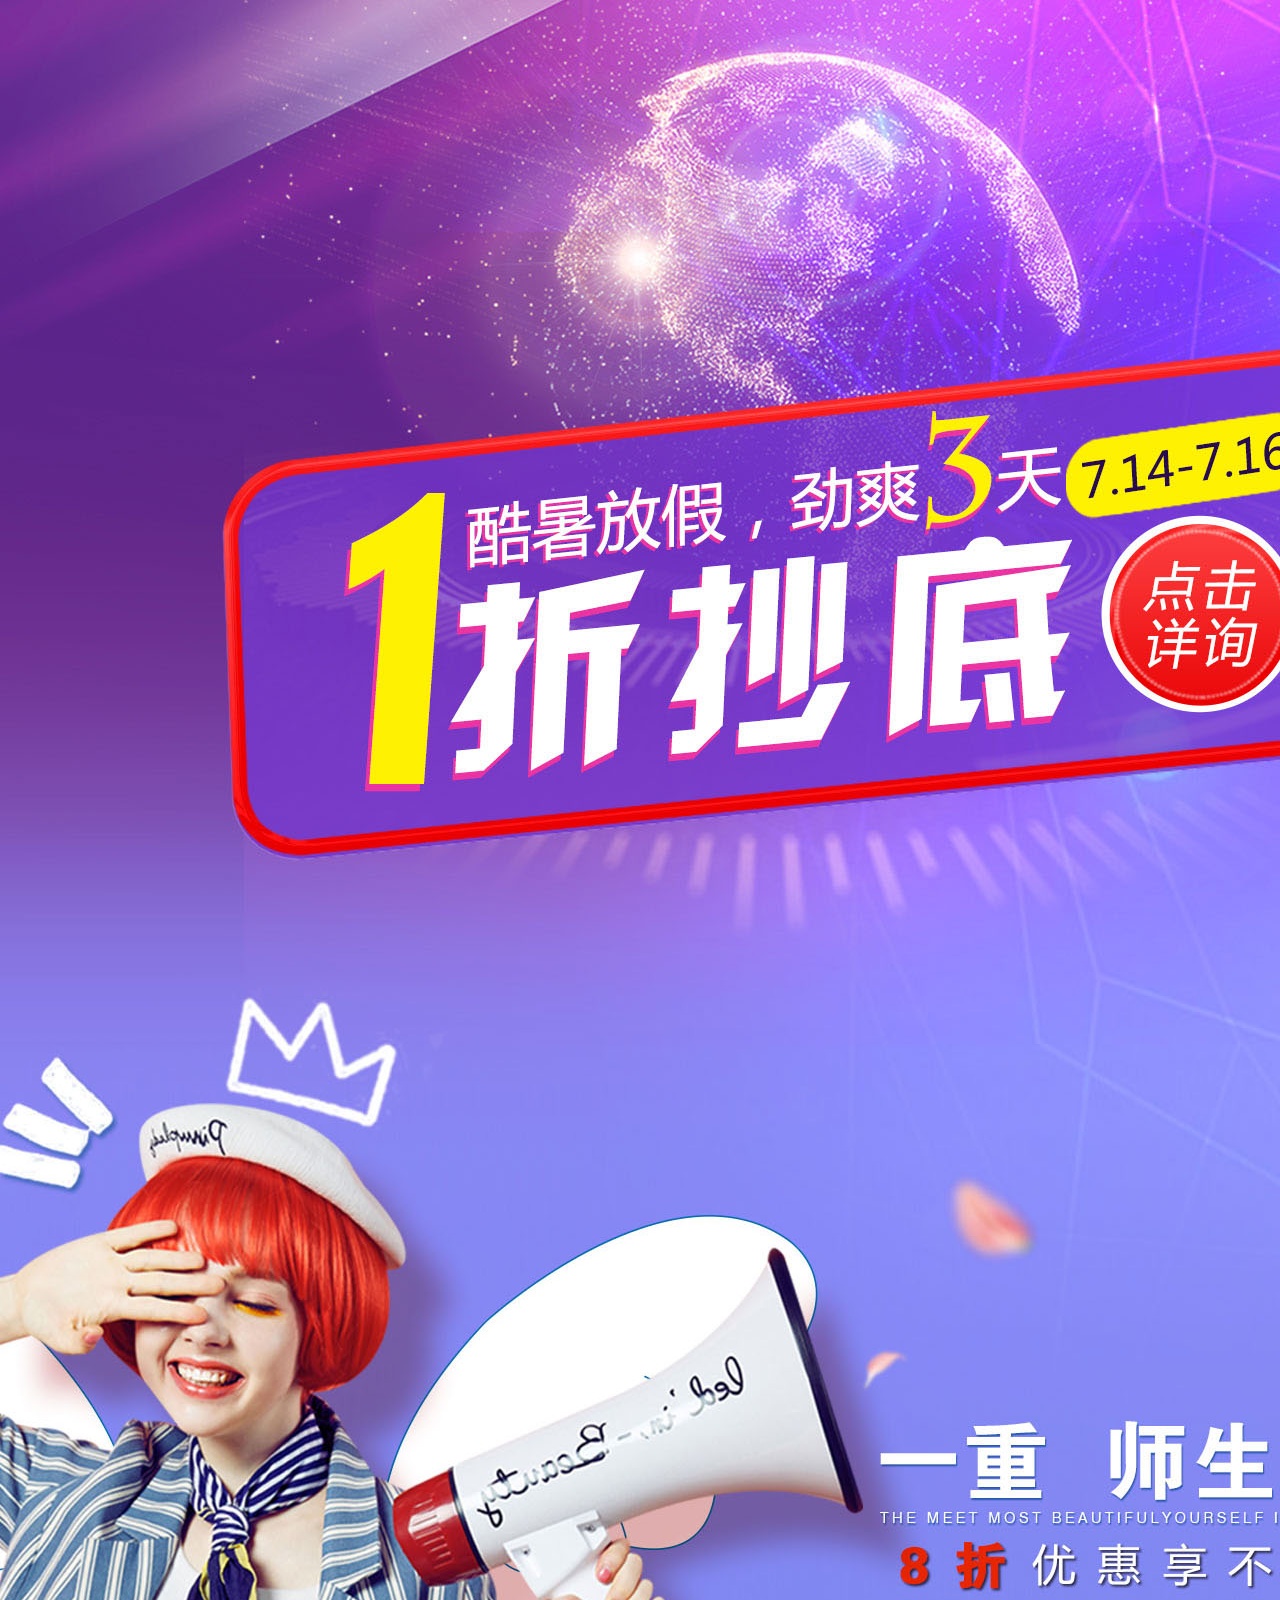
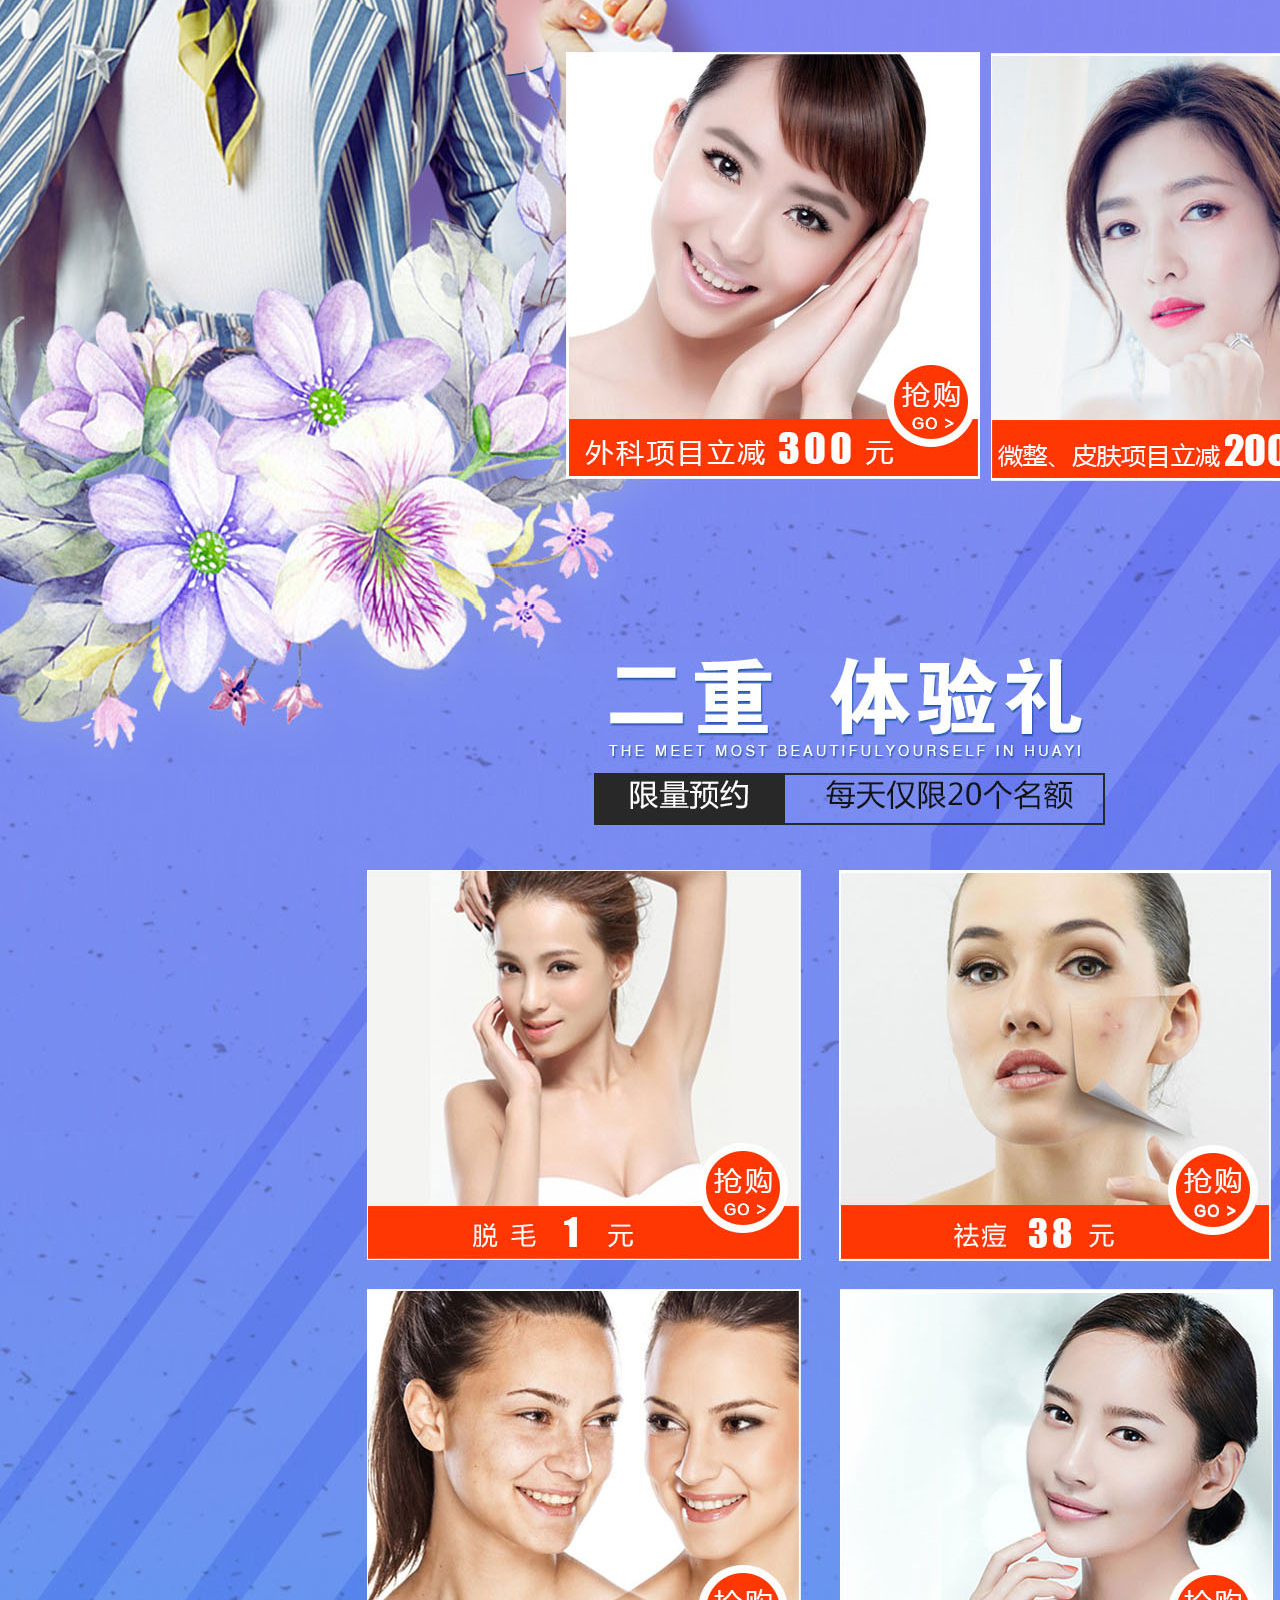
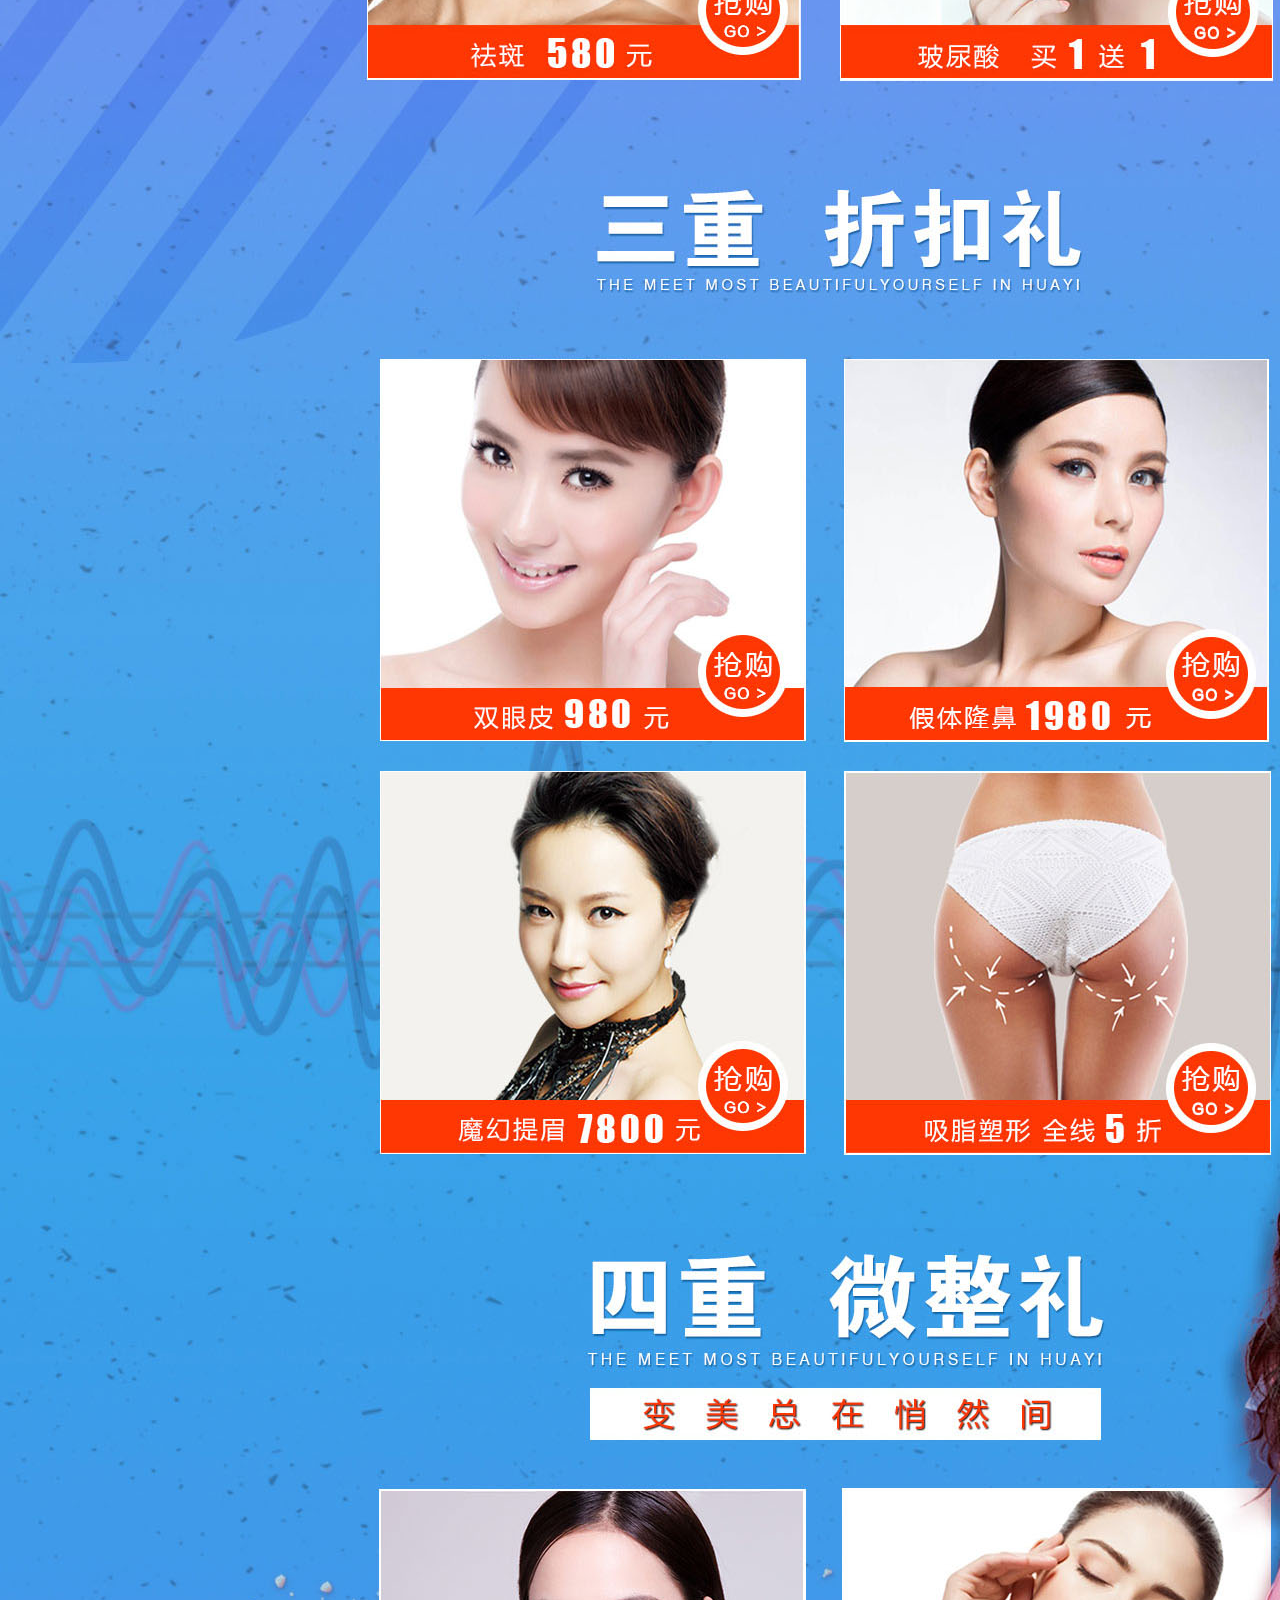
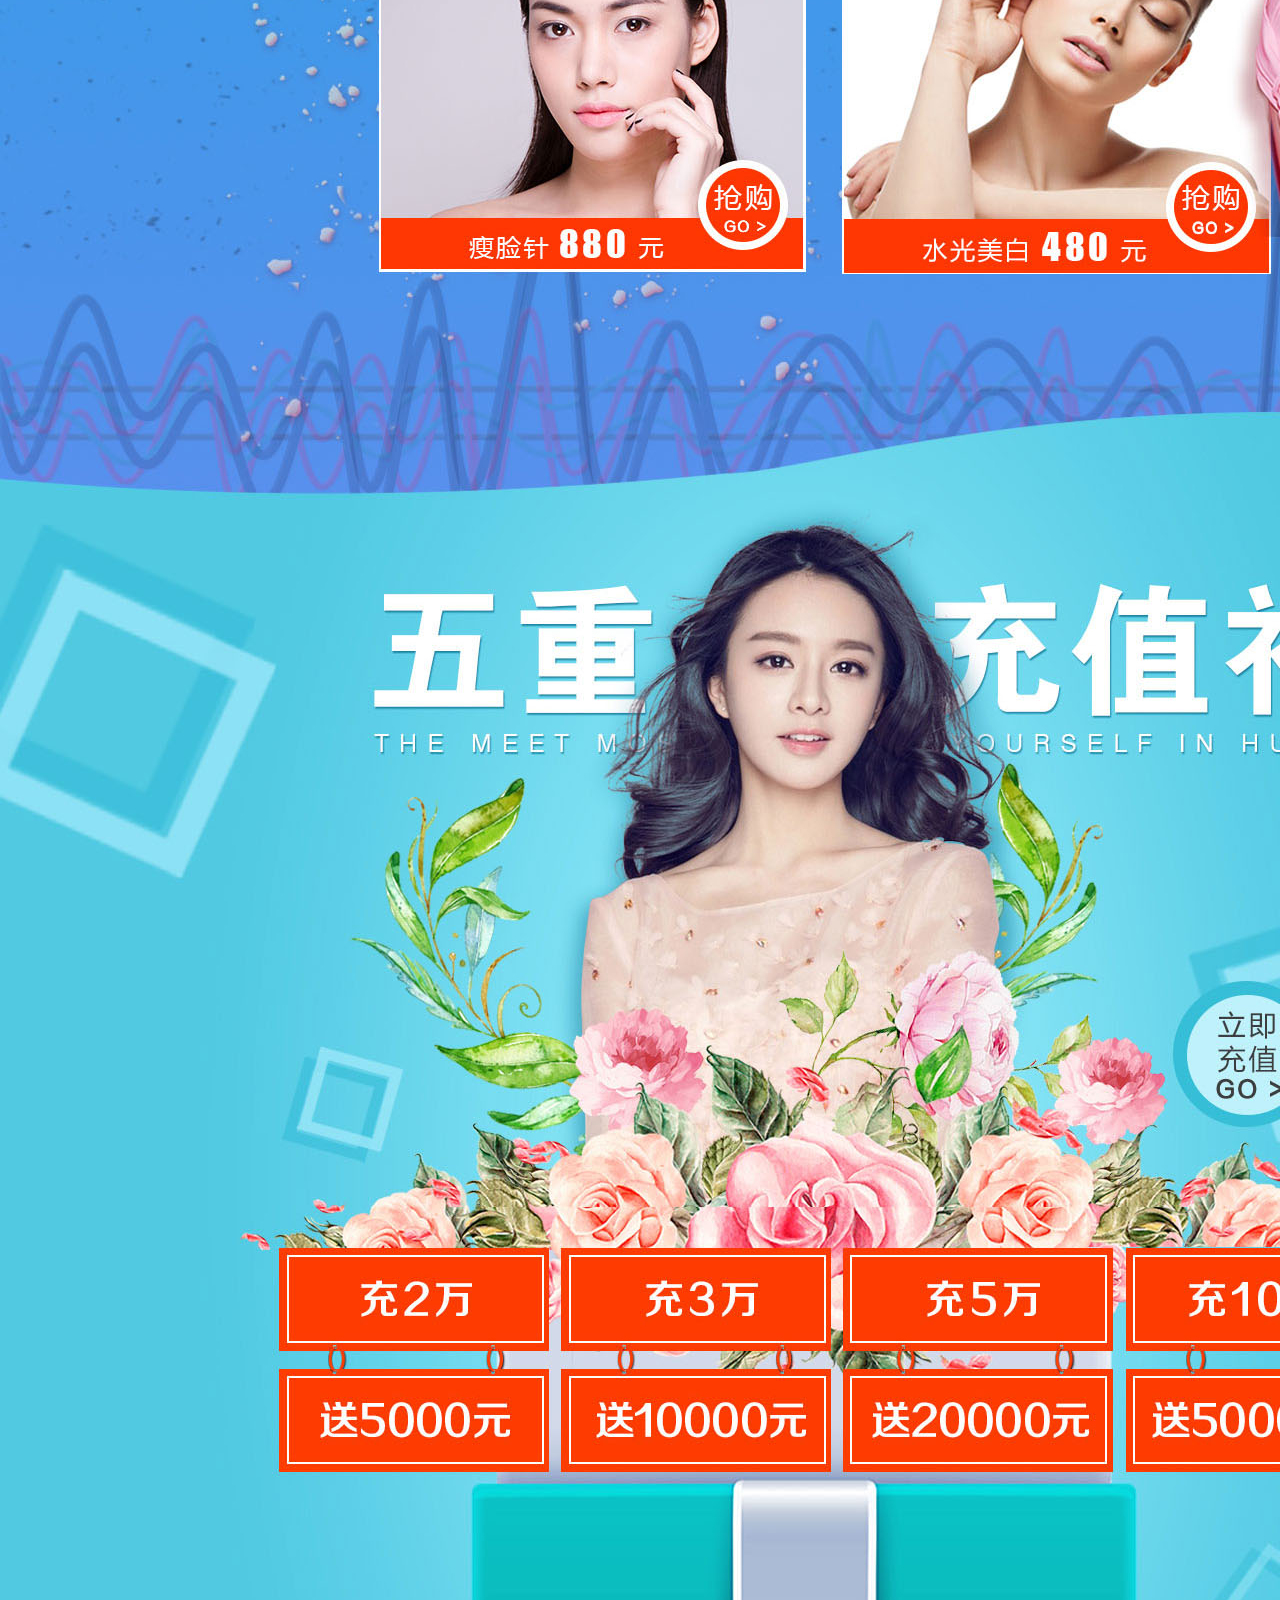
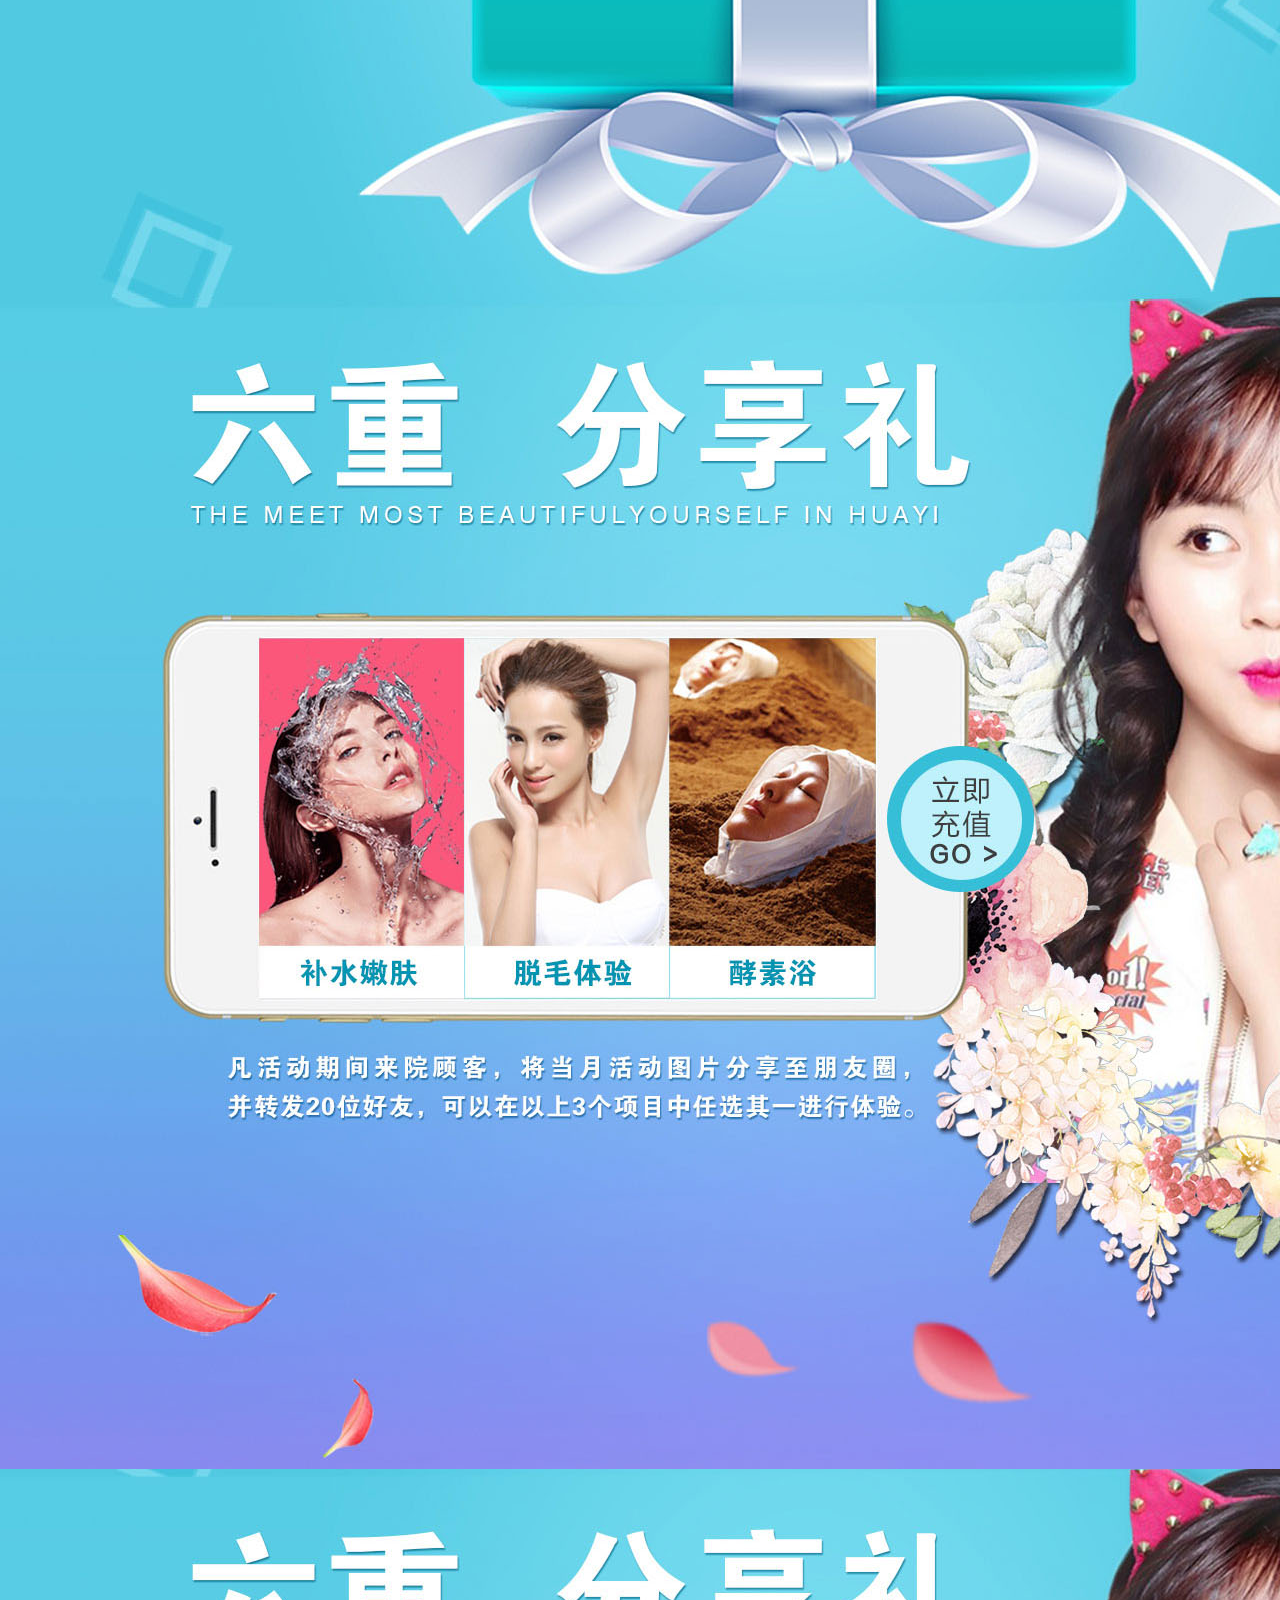
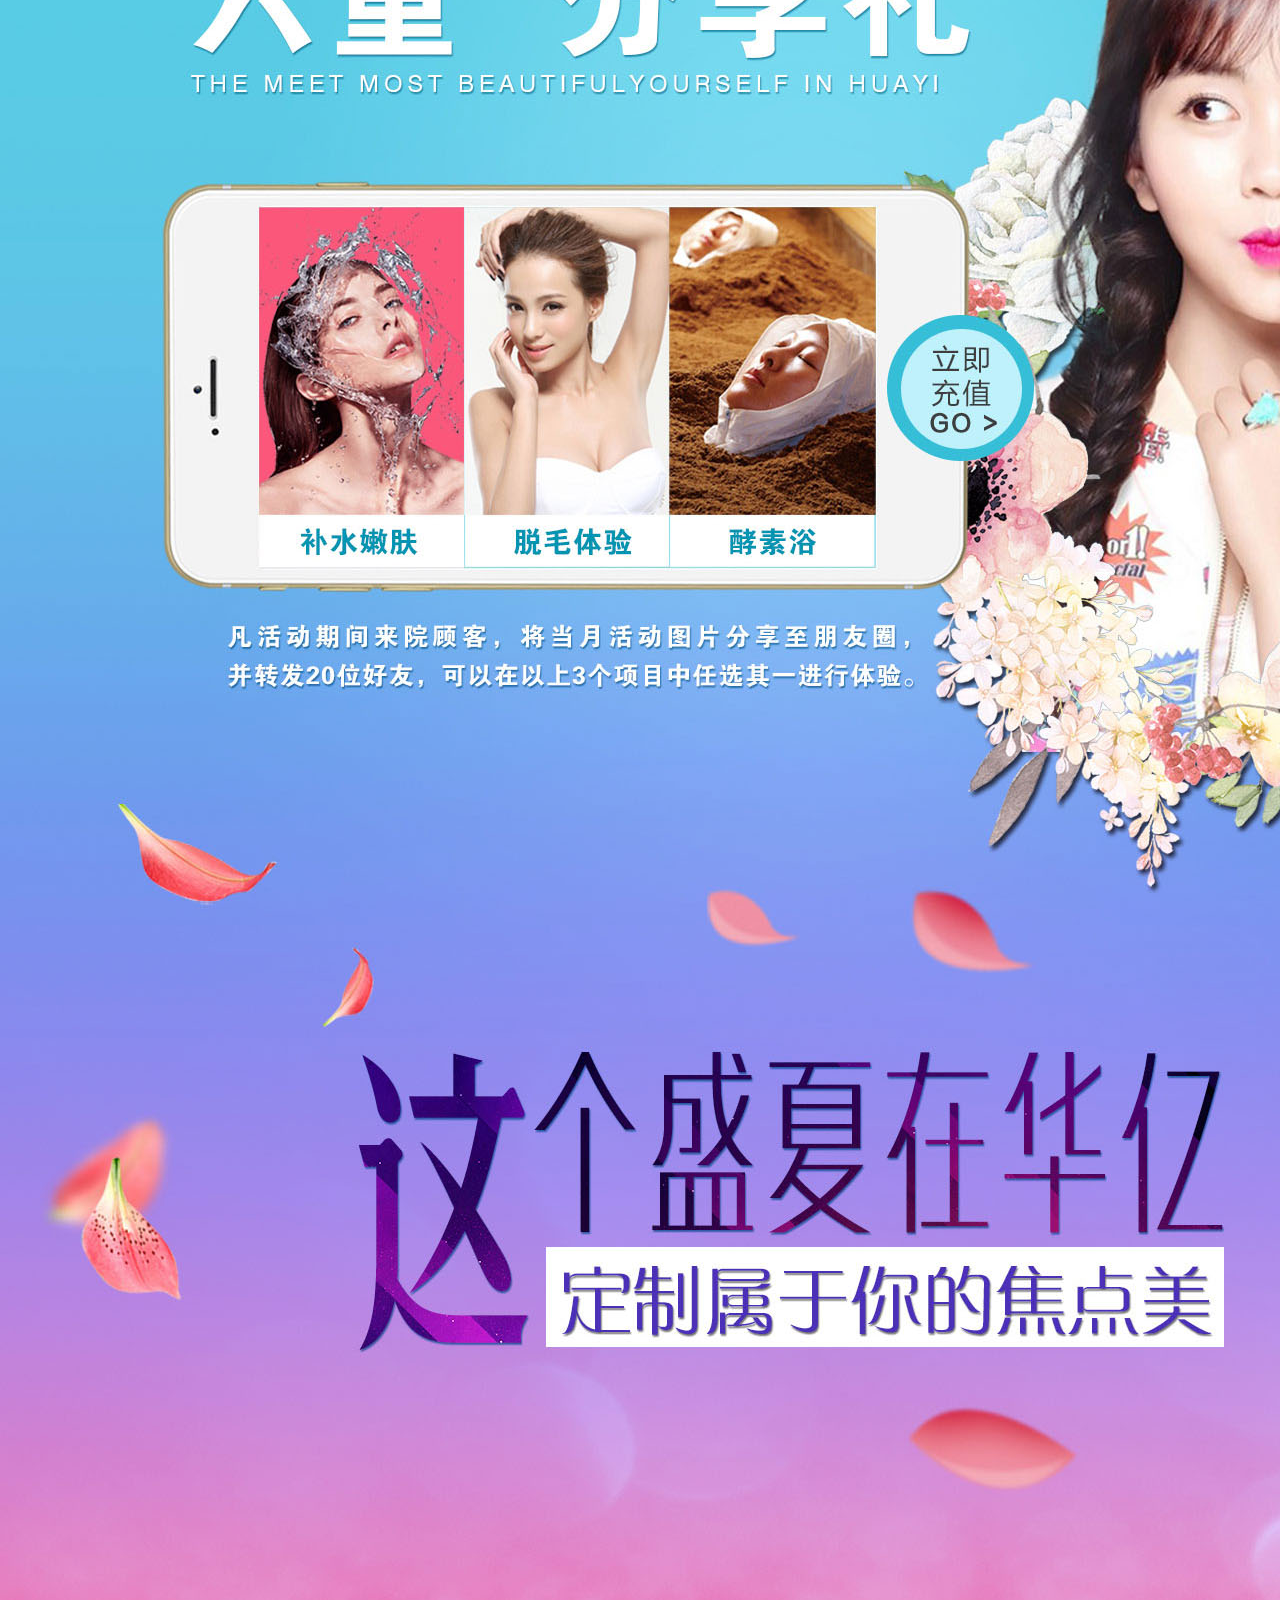
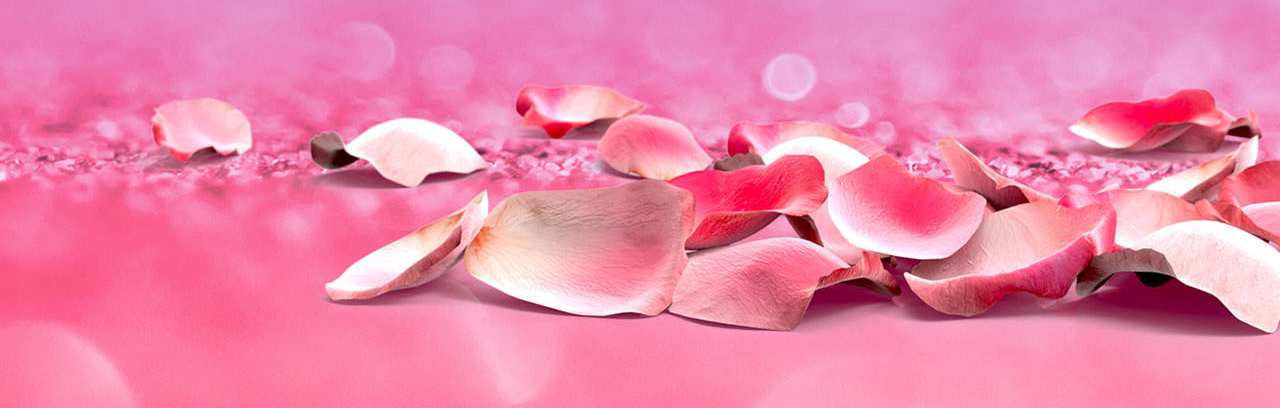
==== 20170711 暑期放假劲爆三天/index.html @ c22a5d0d "pic" ====
<!DOCTYPE html>
<html lang="zh">
<head> 
	<meta charset="UTF-8">
	 <meta http-equiv="X-UA-Compatible" content="IE=edge">
	<meta name="viewport" content="width=device-width, initial-scale=1">
	<meta name="author" content="Sup_"/>
	<meta name="Generator" content="Sublime Text">  
	<title>无标题文档</title>
	<style type="text/css">
		*{
			margin: 0;
			padding: 0;
		}
		.content{
			margin: auto;
			width: 1600px;
		}
		.content>div{
			position: relative;
		}
		.content>div:after{
			display: block;
			clear: both;
			width: 0;
			height: 0;
			content: '';
			visibility: hidden;
		}
		img{
			float: left;
		}
		a{
			position: absolute;
			width: 90px;
			height: 90px;
		}
		
		.sec-0 a{
			left: 1102px;
			top: 516px;
			width: 208px;
			height: 195px;
		}
		.sec-1 a{
			top: 1005px;
			left: 1292px;
			
		}
		.sec-1 a:first-child{
			left: 890px;
		}
		.sec-2 a:first-child{
			top: 537px;
			left: 700px;
		}
		.sec-2 a:nth-child(2){
			top: 537px;
			left: 1166px;
		}
		.sec-2 a:nth-child(3){
			top: 960px;
			left: 700px;
		}
		.sec-2 a:nth-child(4){
			top: 960px;
			left: 1166px;
		}

		.sec-3 a:first-child{
			top: 473px;
			left: 700px;
		}
		.sec-3 a:nth-child(2){
			top: 473px;
			left: 1166px;
		}
		.sec-3 a:nth-child(3){
			top: 891px;
			left: 700px;
		}
		.sec-3 a:nth-child(4){
			top: 891px;
			left: 1166px;
		}

		.sec-4 a:first-child{
			top: 543px;
			left: 700px;
		}
		.sec-4 a:nth-child(2){
			top: 543px;
			left: 1166px;
		}

		.sec-5 a{
			top:483px;
			left: 1170px;
			width: 150px;
			height: 150px;
		}
	</style>
</head>
<body>
	<div class="content">
		<div class="sec-0">
			<img src="images/pic_0.jpg">
			<a href="http://pwt.zoosnet.net/LR/Chatpre.aspx?id=PWT69804858&lng=cn"></a>
		</div>
		<div class="sec-1">
			<a href="http://pwt.zoosnet.net/LR/Chatpre.aspx?id=PWT69804858&lng=cn"></a>
			<a href="http://pwt.zoosnet.net/LR/Chatpre.aspx?id=PWT69804858&lng=cn"></a>
			<img src="images/pic_1.jpg">
		</div>
		<div class="sec-2">
			<a href="http://pwt.zoosnet.net/LR/Chatpre.aspx?id=PWT69804858&lng=cn"></a>
			<a href="http://pwt.zoosnet.net/LR/Chatpre.aspx?id=PWT69804858&lng=cn"></a>
			<a href="http://pwt.zoosnet.net/LR/Chatpre.aspx?id=PWT69804858&lng=cn"></a>
			<a href="http://pwt.zoosnet.net/LR/Chatpre.aspx?id=PWT69804858&lng=cn"></a>
			<img src="images/pic_2.jpg">
			
		</div>
		<div class="sec-3">
			<a href="http://pwt.zoosnet.net/LR/Chatpre.aspx?id=PWT69804858&lng=cn"></a>
			<a href="http://pwt.zoosnet.net/LR/Chatpre.aspx?id=PWT69804858&lng=cn"></a>
			<a href="http://pwt.zoosnet.net/LR/Chatpre.aspx?id=PWT69804858&lng=cn"></a>
			<a href="http://pwt.zoosnet.net/LR/Chatpre.aspx?id=PWT69804858&lng=cn"></a>
			<img src="images/pic_3.jpg">
			
		</div>
		<div class="sec-4">
			<a href="http://pwt.zoosnet.net/LR/Chatpre.aspx?id=PWT69804858&lng=cn"></a>
			<a href="http://pwt.zoosnet.net/LR/Chatpre.aspx?id=PWT69804858&lng=cn"></a>
			<img src="images/pic_4.jpg">
		</div>
		<div class="sec-5">
			<a href="http://pwt.zoosnet.net/LR/Chatpre.aspx?id=PWT69804858&lng=cn"></a>
			<img src="images/pic_5.jpg">
		</div>
		<div class="sec-6">
			<img src="images/pic_6.jpg">
			<a href="http://pwt.zoosnet.net/LR/Chatpre.aspx?id=PWT69804858&lng=cn"></a>
		</div>
		<div class="sec-7">
			<img src="images/pic_7.jpg">
			<a href="http://pwt.zoosnet.net/LR/Chatpre.aspx?id=PWT69804858&lng=cn"></a>
		</div>
		<div class="sec-8">
			<img src="images/pic_8.jpg">
			<a href="http://pwt.zoosnet.net/LR/Chatpre.aspx?id=PWT69804858&lng=cn"></a>
		</div>
	</div>
</body>
</html>
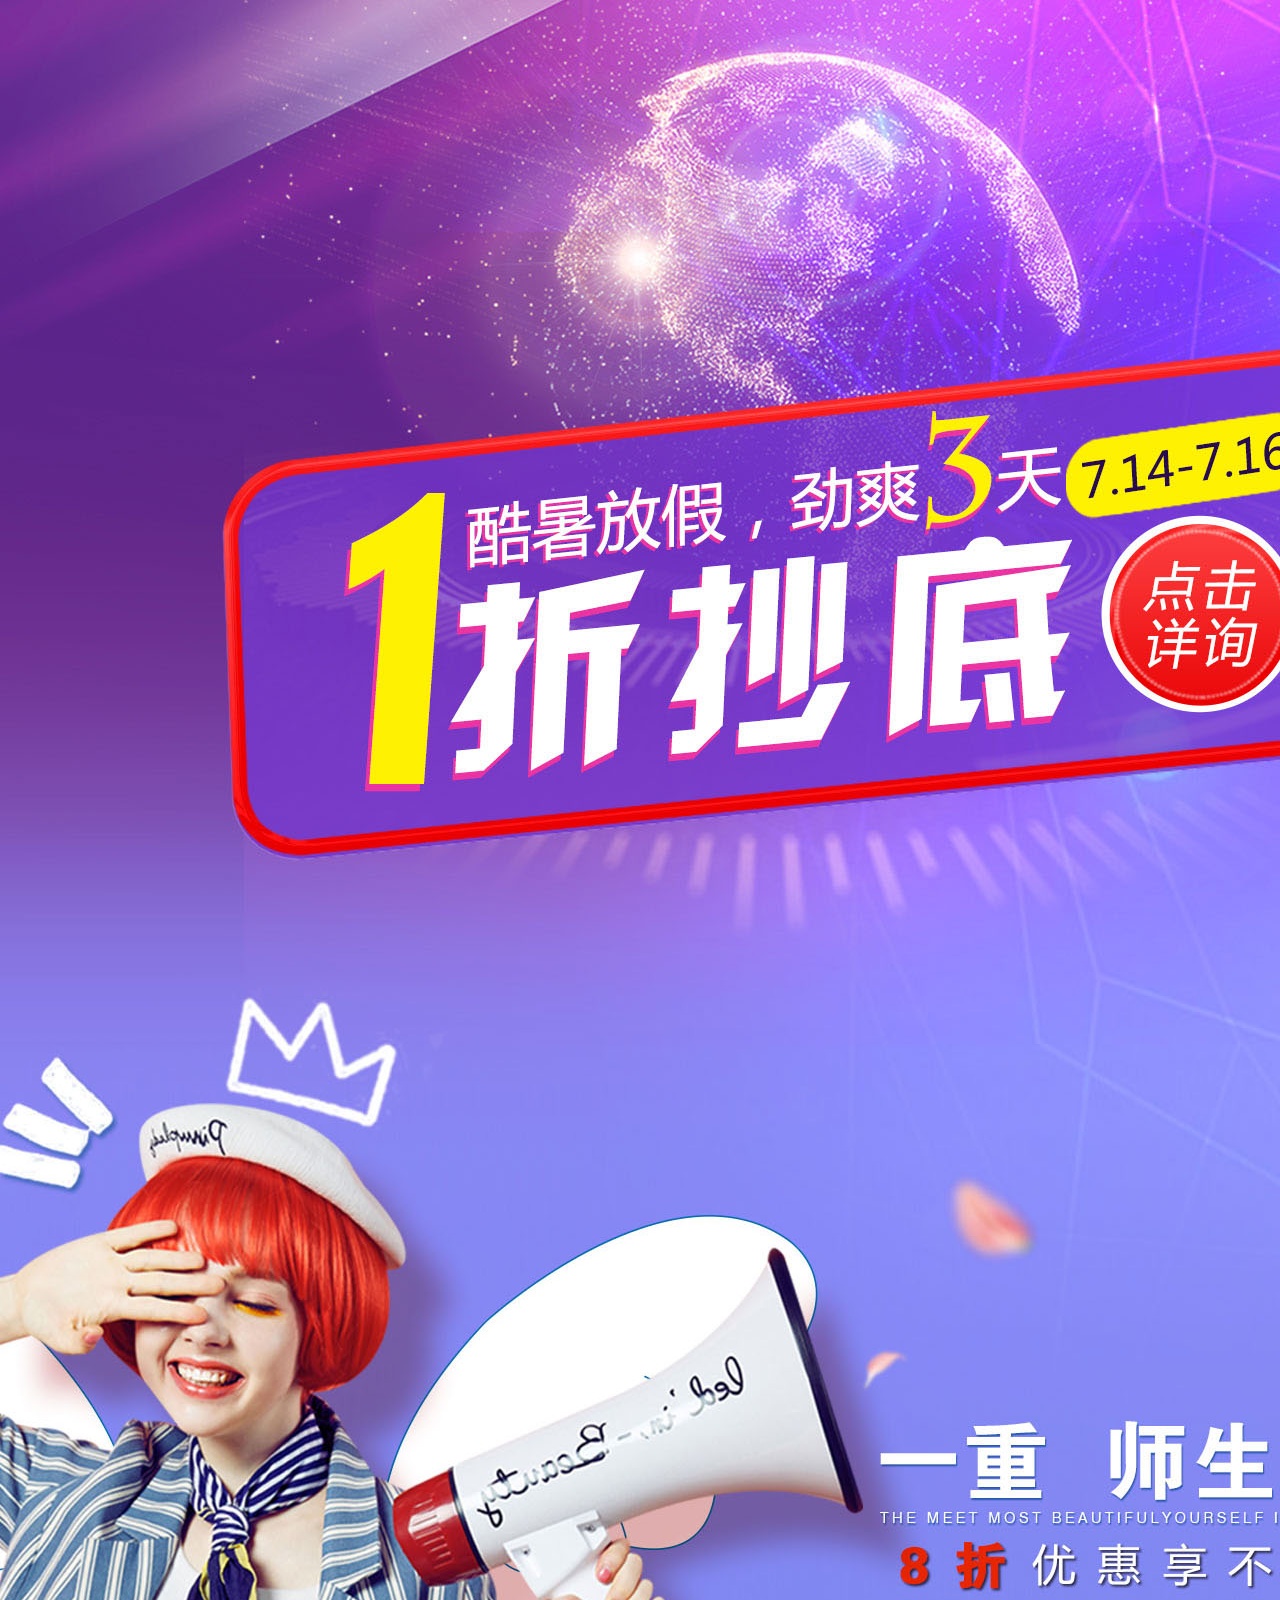
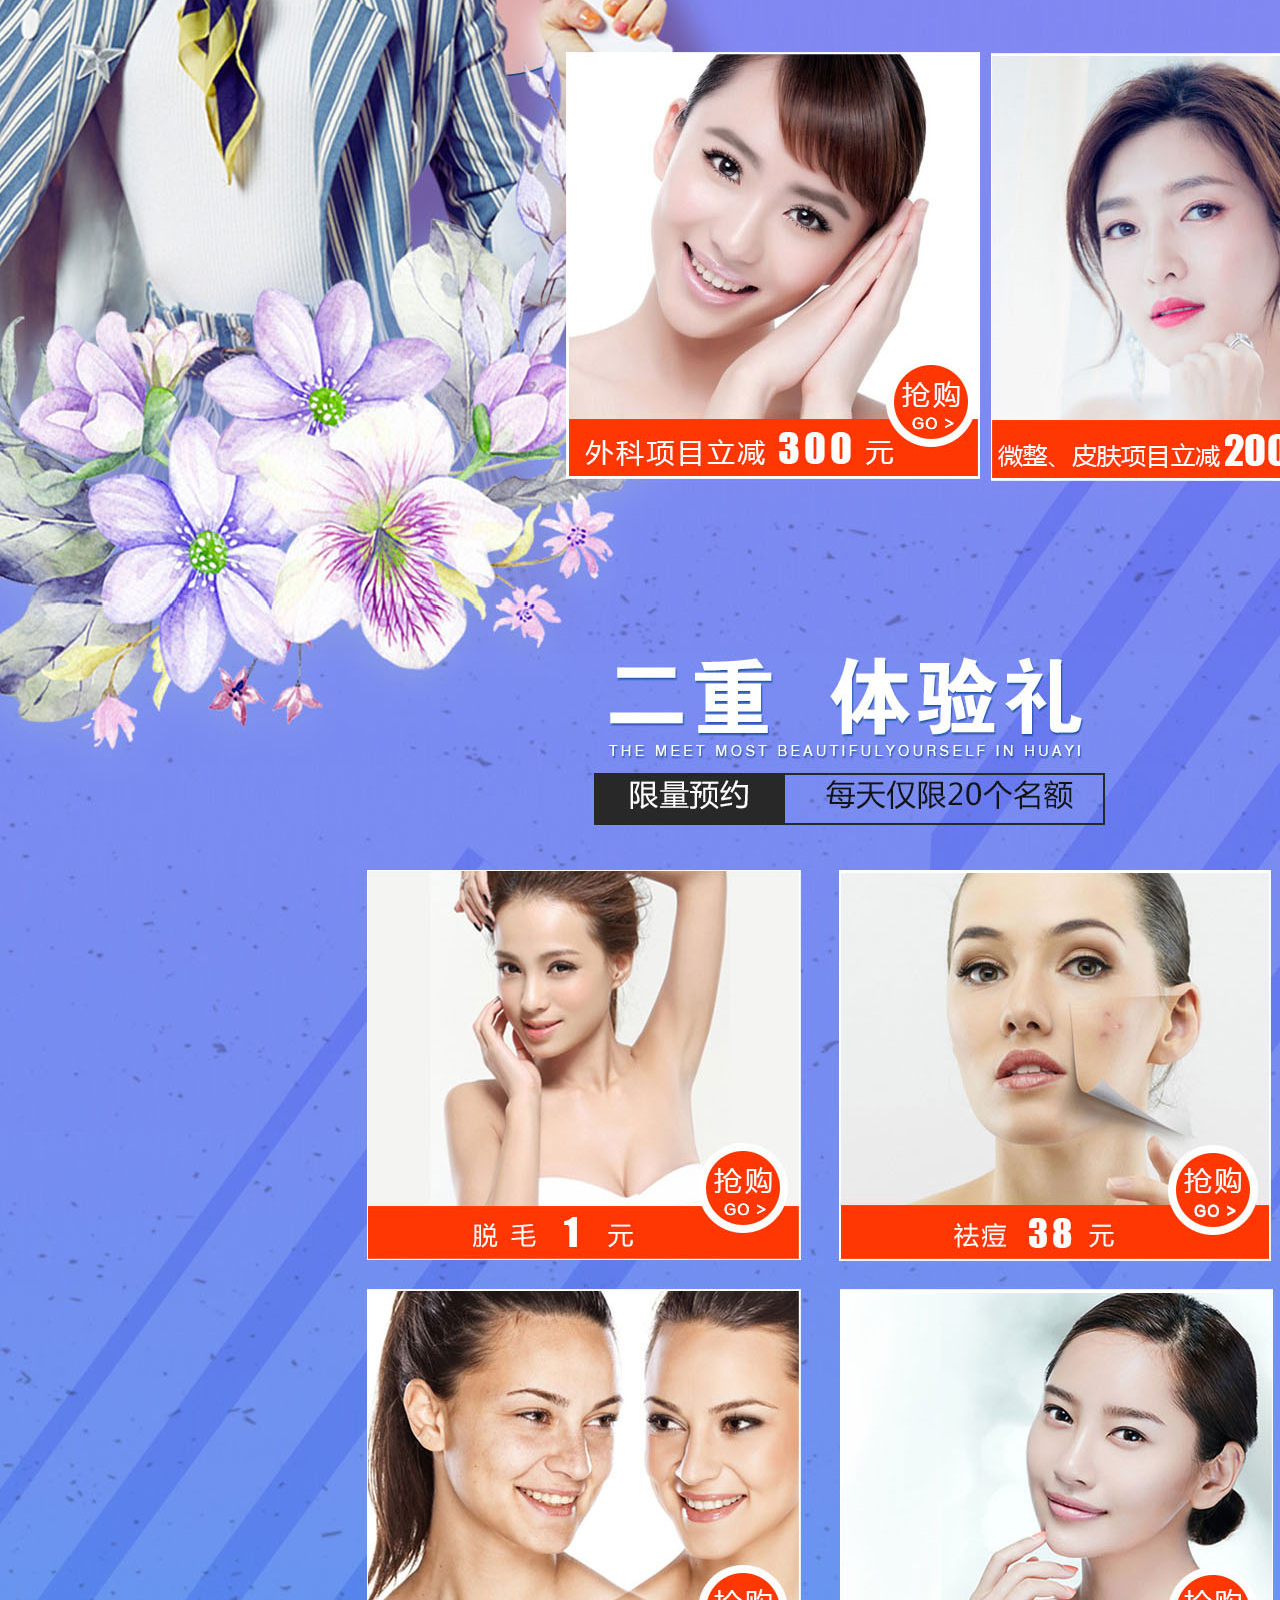
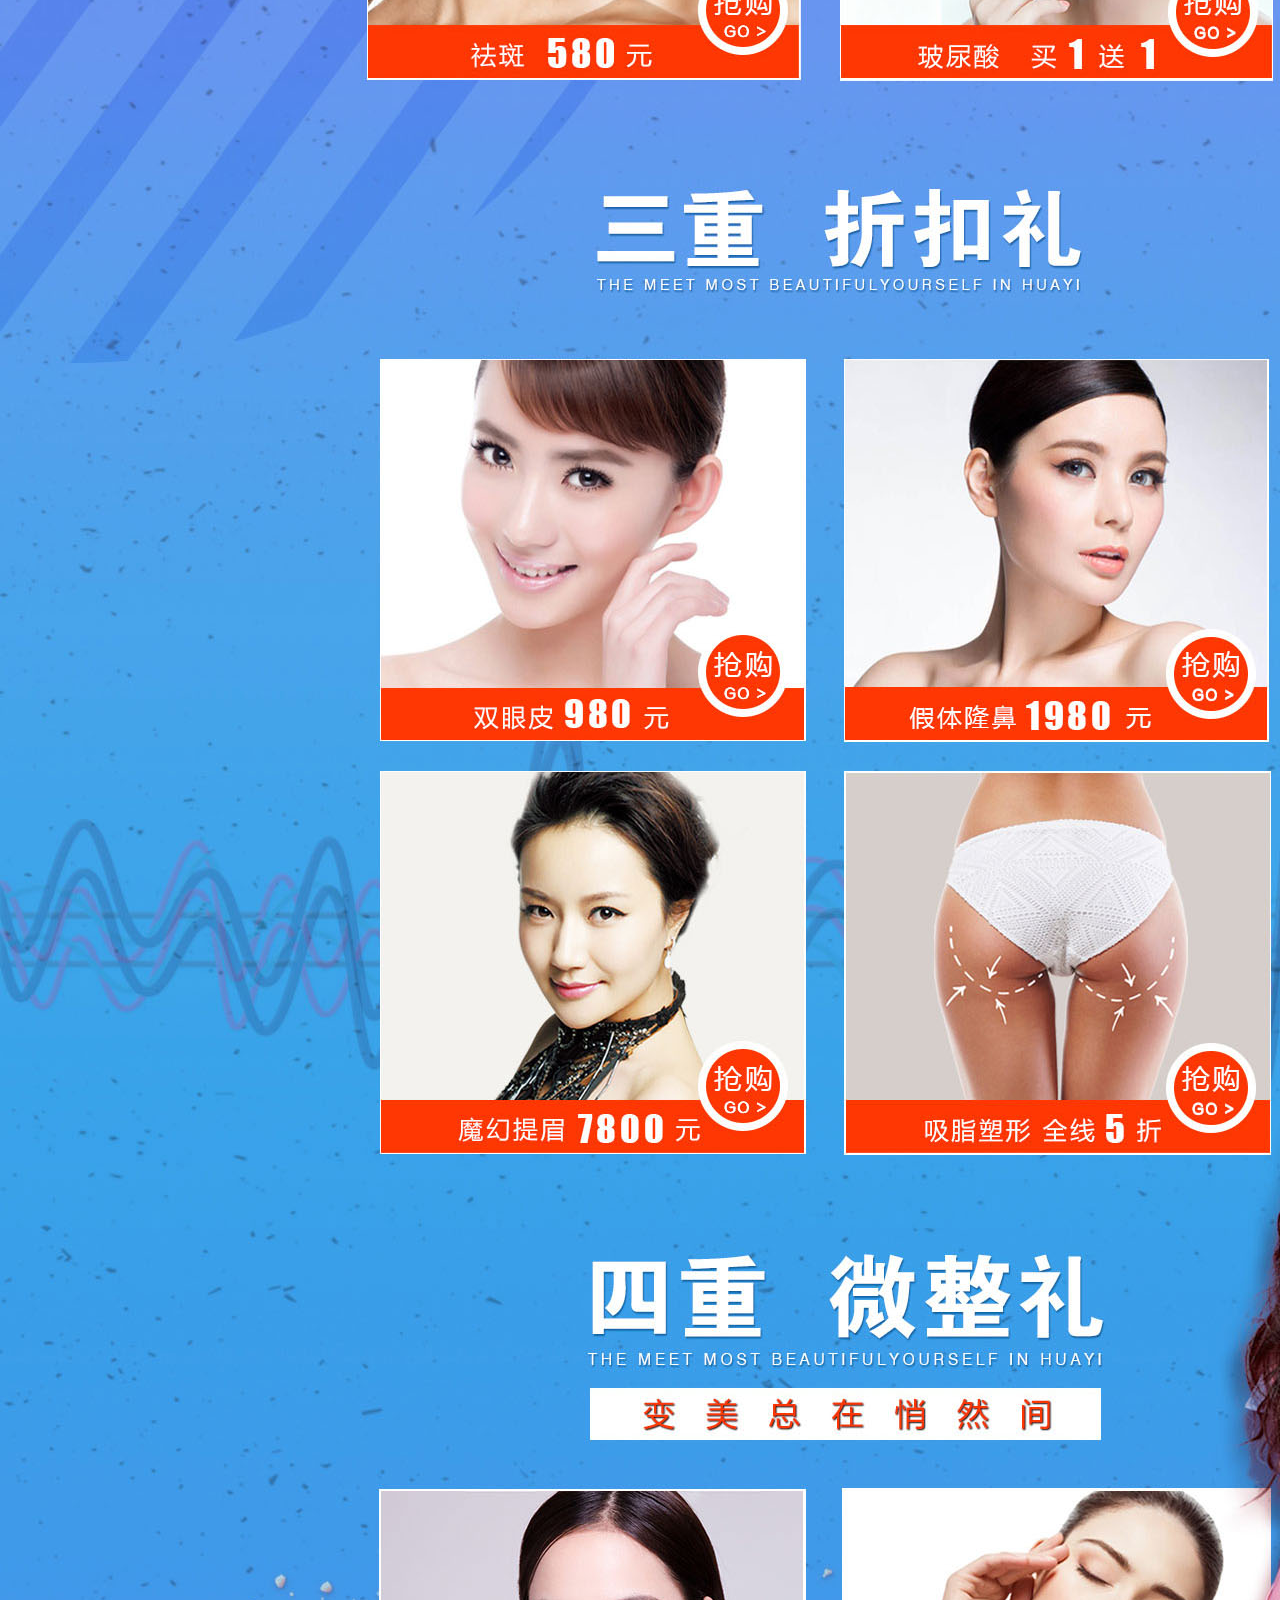
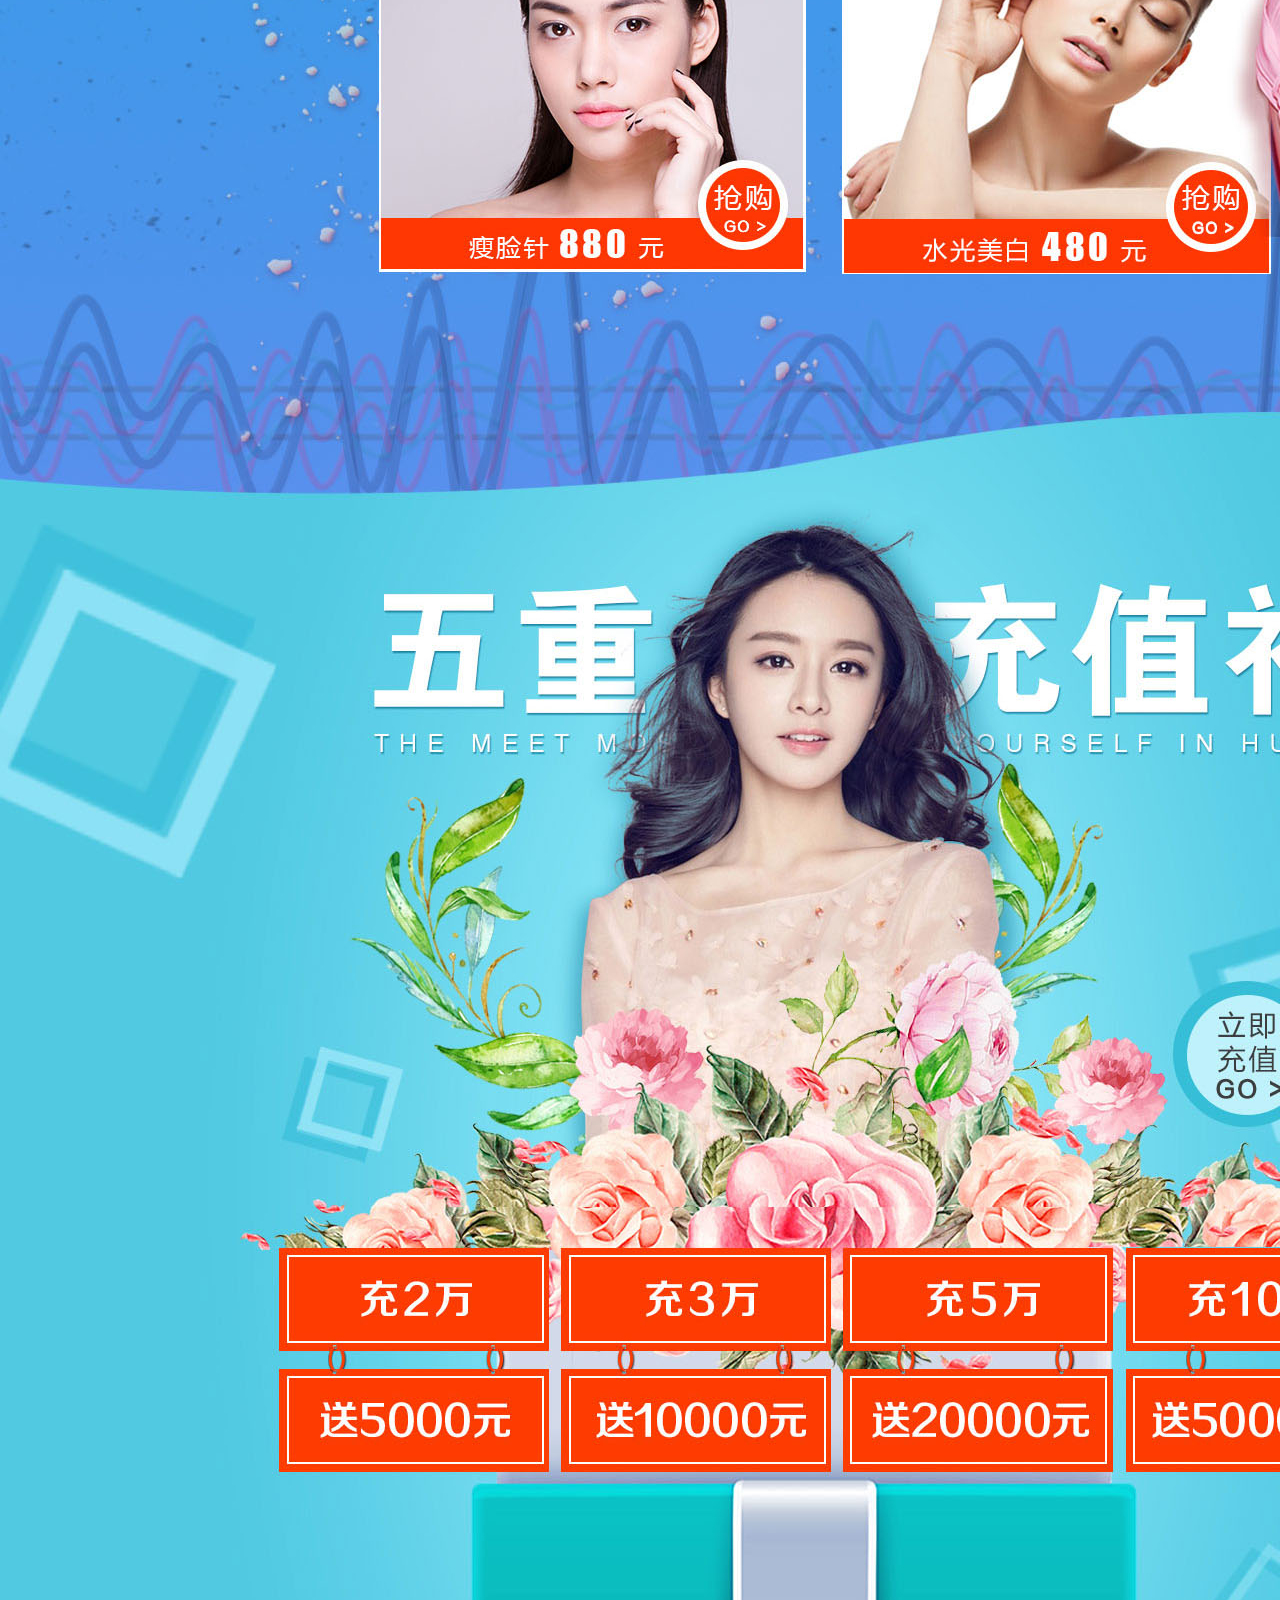
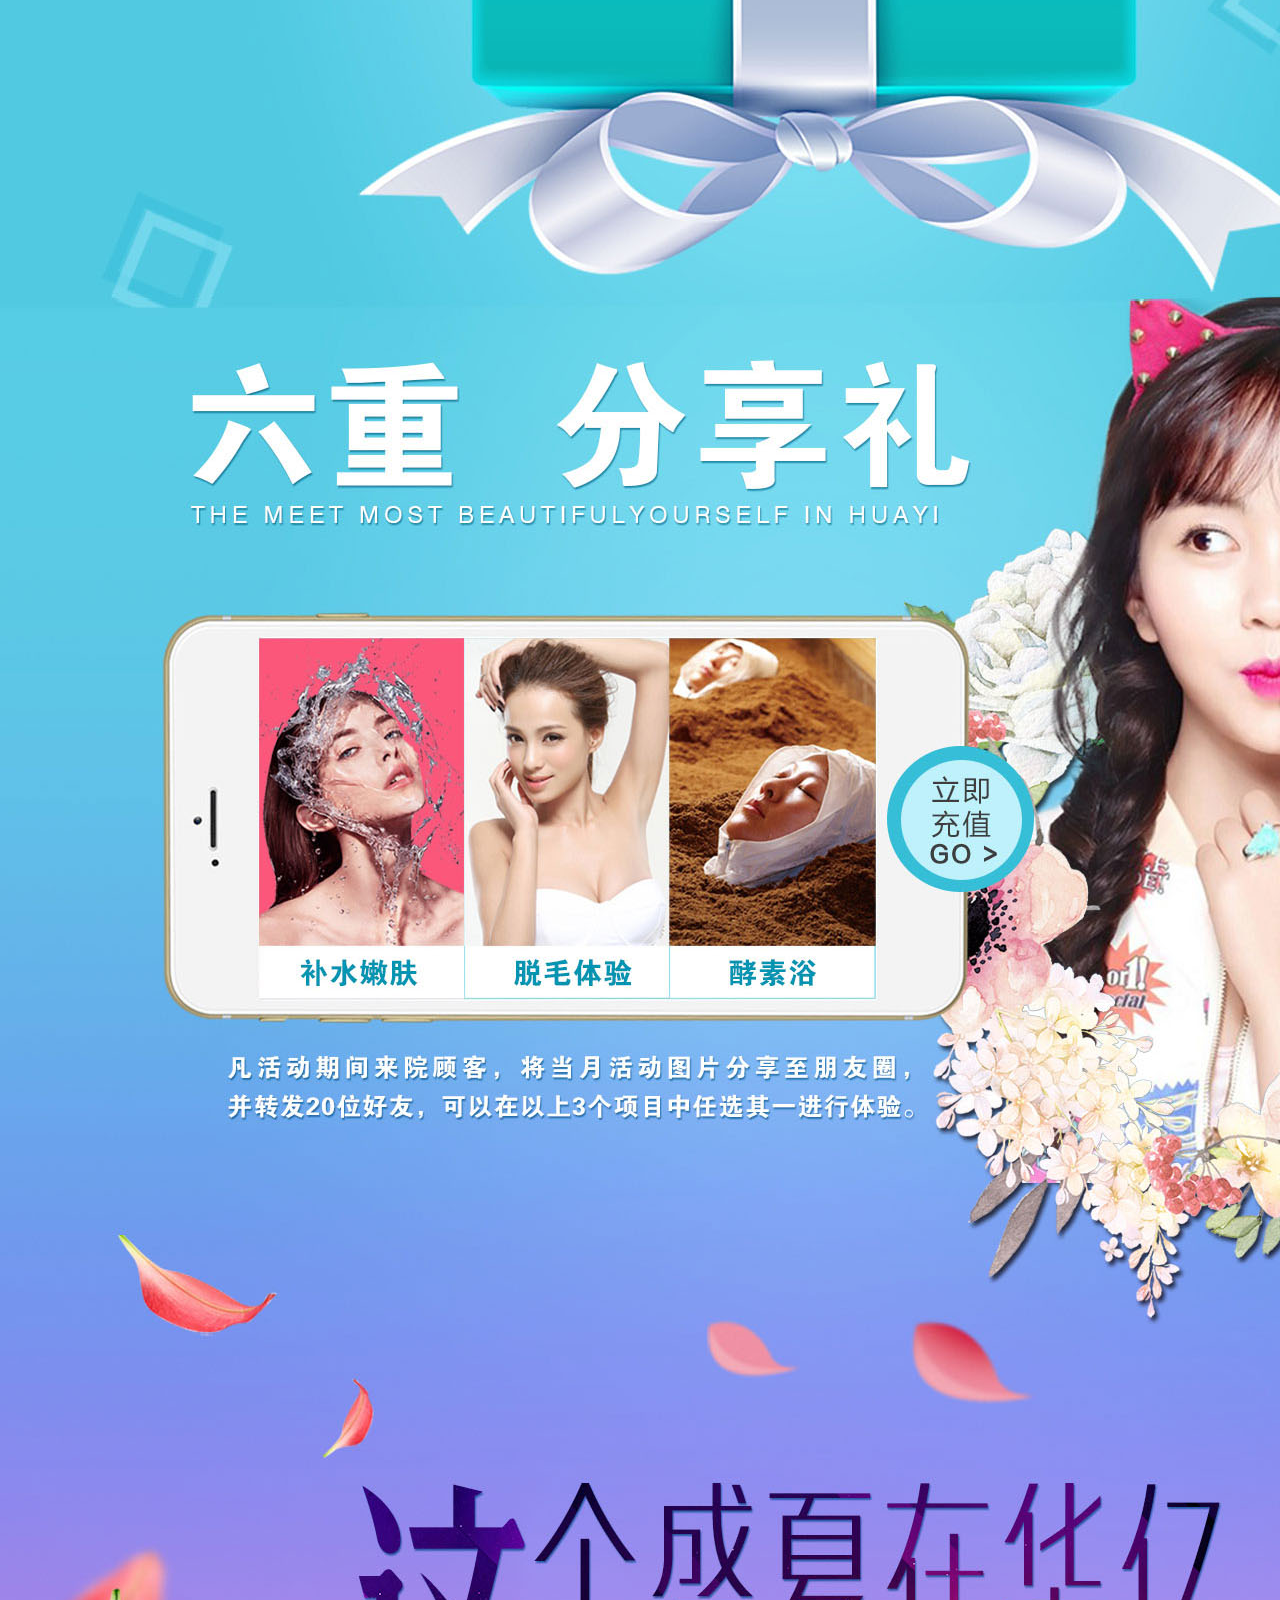
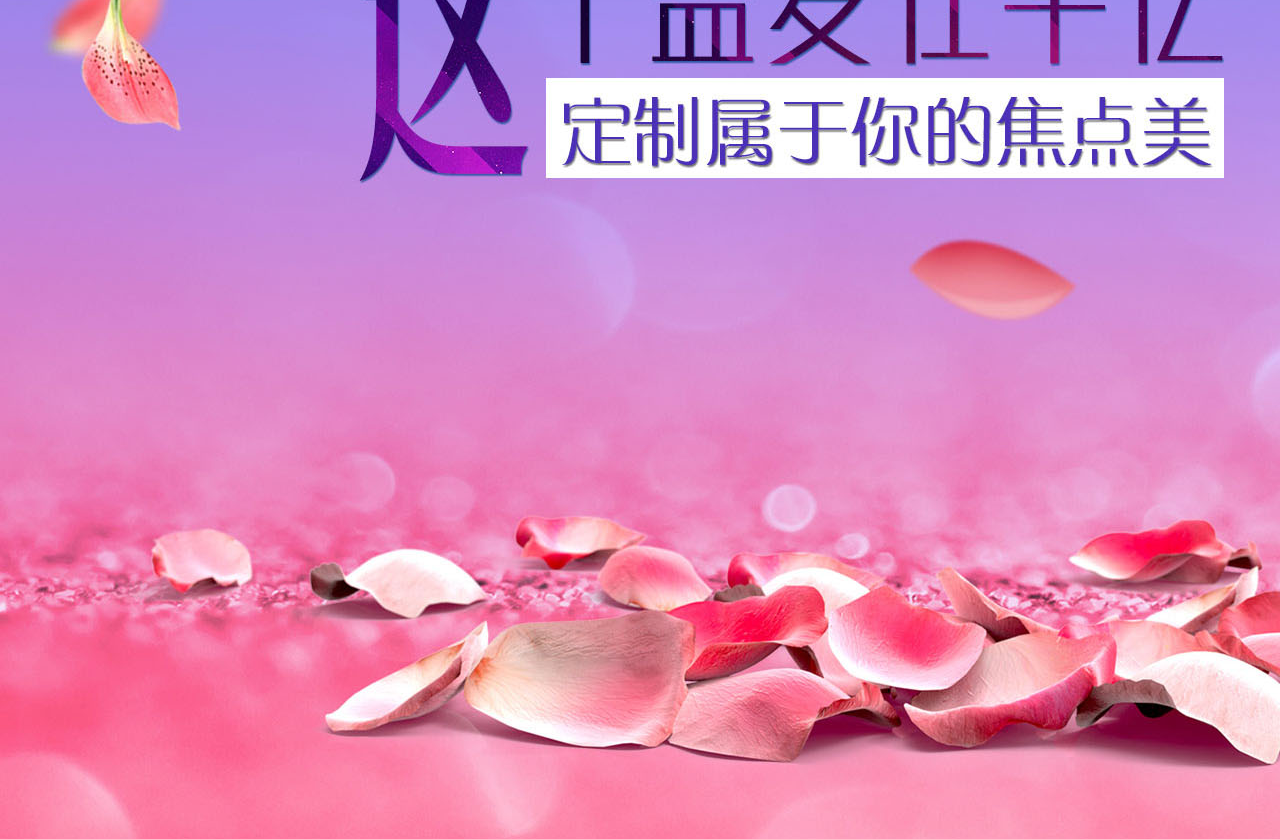
==== commit f93b44f0: "暑期活动pc端完成" ====
--- a/20170711 暑期放假劲爆三天/index.html
+++ b/20170711 暑期放假劲爆三天/index.html
@@ -99,6 +99,13 @@
 			width: 150px;
 			height: 150px;
 		}
+
+		.sec-6 a{
+			top: 443px;
+			left: 886px;
+			width: 150px;
+			height: 150px;
+		}
 	</style>
 </head>
 <body>
@@ -145,10 +152,6 @@
 			<img src="images/pic_7.jpg">
 			<a href="http://pwt.zoosnet.net/LR/Chatpre.aspx?id=PWT69804858&lng=cn"></a>
 		</div>
-		<div class="sec-8">
-			<img src="images/pic_8.jpg">
-			<a href="http://pwt.zoosnet.net/LR/Chatpre.aspx?id=PWT69804858&lng=cn"></a>
-		</div>
 	</div>
 </body>
 </html>